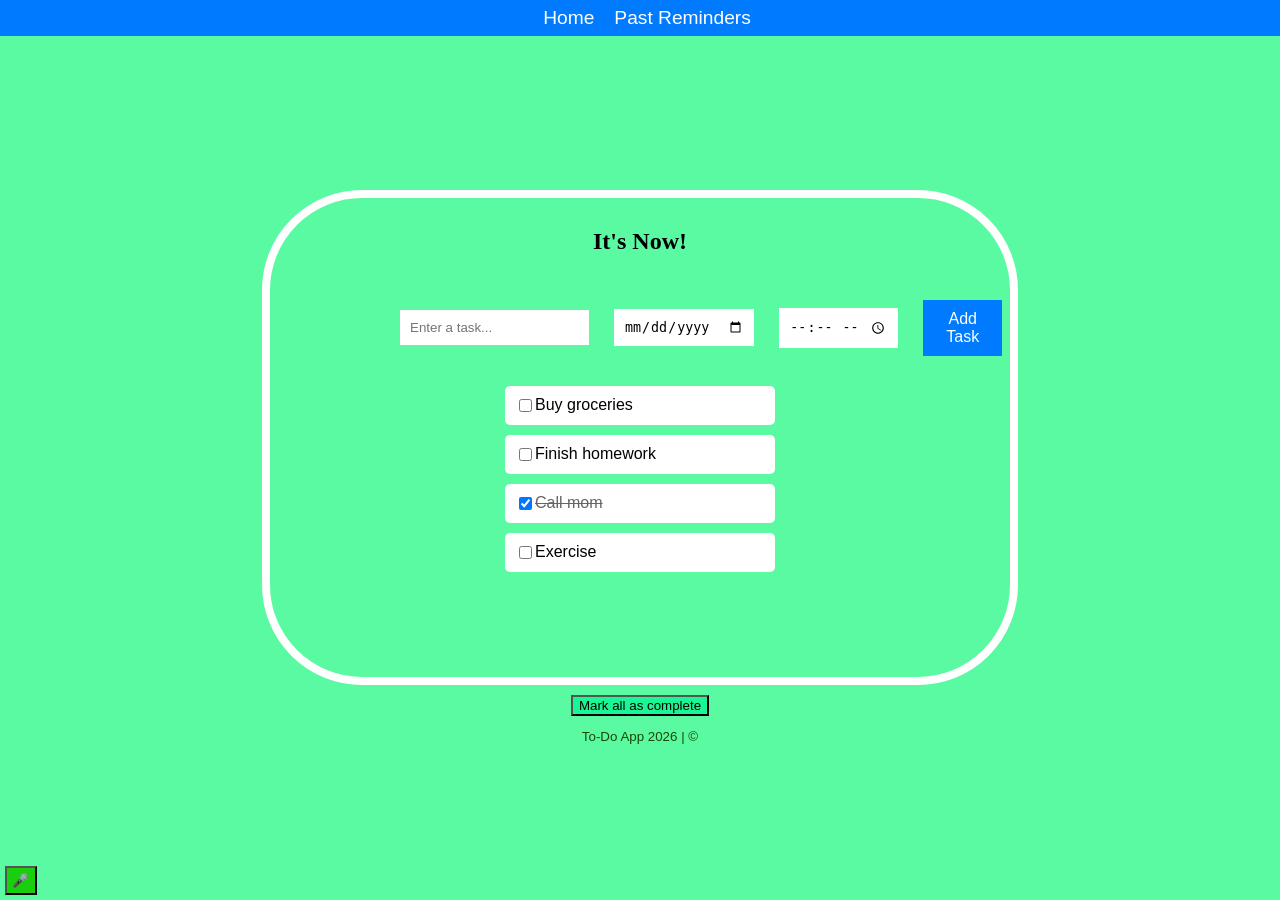
==== index.html @ e4559140 "all complete" ====
<!DOCTYPE html>
<html lang="en">
<head>
    <title>It's Now!</title>
     <link rel="stylesheet" href="style.css"> 
</head>
    
<body style="background-color: #5afaa2;">
    
<nav class="nav ul">
    <ul>
        <li><a href="index.html">Home</a></li>
        <li><a href="Past Reminders.html">Past Reminders</a></li>
    </ul>
</nav>
    
<article class="post">
    <h1 style="font-family: 'Times New Roman', Times, serif;">It's Now!</h1>
 
<div class="input-container">
    <input type="text" placeholder="Enter a task...">

    <input type="date" class="date-input">
    <input type="time" class="time-input">

    <button>Add Task</button>
</div>
 

<div class="task">
    <input type="checkbox">
            <span>Finish homework</span>
</div>
 
<div class="task">
    <input type="checkbox" checked>
            <span>Call mom </span>
</div>
 
<div class="task">
    <input type="checkbox">
            <span>Exercise</span>
</div>
 
<div class="container-speak">
    <button class="speak" style="background-color: rgb(25, 206, 12);">🎤</button>
</div>

</article>

<div id="all_complete">
    <button type="mark" style="background-color: rgb(26, 246, 147);">Mark all as complete</button>
</div>

<footer>
    <p style="color: rgb(24, 72, 2); font-size: smaller;">To-Do App 2026 | &copy;</p>
</footer>
 

<script src="app.js"></script>
</body>
</html>
---- style.css ----
body {
    font-family: Arial, sans-serif;
    max-width: 500px;
    margin: 50px auto;
    padding: 20px;
    display: flex; 
    flex-direction: column; 
    align-items: center;
}

.post{
    width: 600px;
    padding: 70px;
    padding-top: 10px;
    padding-bottom: 100px;
    margin-top: 120px;
    border: 8px  solid rgb(255, 255, 255);
    color: rgb(0, 0, 0);
    display: flex;
    flex-direction: column;
    align-items: center;
    border-radius: 100px;
}
 
nav ul{
    position: fixed;
    background-color: #007bff;
    padding: 7px;
    display: flex;
    justify-content: center;
    gap: 20px;
    margin-top: 0px;
    color: rgb(255, 255, 255);
    font-size: larger;
    flex-direction: row;
    position: fixed;
    top: 0;
    left: 0;
    width: 100%;
}
 
nav a:hover {
    color: white;
    background-color: rgb(12, 15, 148);
    transform: scale(1.05);
}
 
a{
    text-decoration: none;
    color: inherit;
    justify-content: flex-start;
}

nav li {
    list-style: none;
}
 
.input-container {
    display: flex;
    justify-content: space-between;
    align-items: center;
    width: 80%;
    gap: 10px;
    margin: 15px;
    padding:10px;      
}

.input-container input {
    flex: 1;
    margin-right: 15px;
    padding: 10px;
    border: 0px solid #ccc;
}
 
.input-container button{
    padding: 10px 23px;
    background: #007bff;
    color: rgb(255, 255, 255);
    border: none;
    cursor: pointer;
    font-size: 16px;
}      
 
button:hover {
    background: #a1b4c6;
}
 
.container{
    position: absolute;
    align-items: center;
}
 
 
.button{
   position: absolute;
    bottom: 5px;  
}
 
.container-speak{
    margin-top: 50px;
    position: fixed;
    bottom: 5px;
    left: 5px;
}

.speak {
    padding: 25%;
}

.task {
    padding: 10px;
    background: rgb(255, 255, 255);
    margin: 5px 0;
    border-radius: 5px;
    display: flex;
    align-items: center;
    width: 250px;  
}
.task input {
    opacity: 1;

}

#all_complete{
    margin-top: 10px;
}
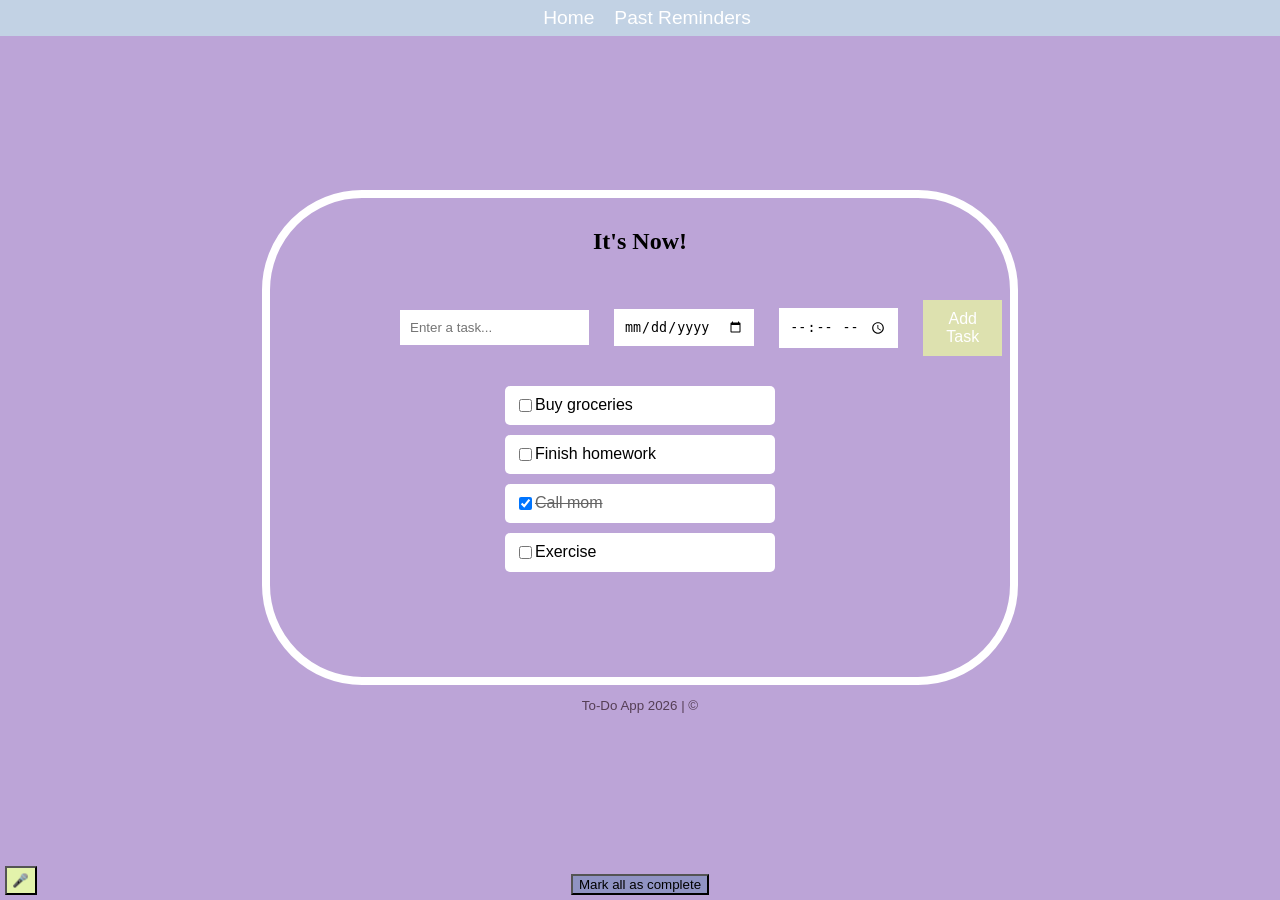
==== commit 9baf38e1: "commit commit" ====
--- a/index.html
+++ b/index.html
@@ -5,7 +5,7 @@
      <link rel="stylesheet" href="style.css"> 
 </head>
     
-<body style="background-color: #5afaa2;">
+<body style="background-color: #bca4d7;">
     
 <nav class="nav ul">
     <ul>
@@ -16,6 +16,11 @@
     
 <article class="post">
     <h1 style="font-family: 'Times New Roman', Times, serif;">It's Now!</h1>
+
+    
+<div class="button">
+    <button type="mark" style="background-color: rgb(144, 147, 195);">Mark all as complete</button>
+</div>
  
 <div class="input-container">
     <input type="text" placeholder="Enter a task...">
@@ -43,17 +48,14 @@
 </div>
  
 <div class="container-speak">
-    <button class="speak" style="background-color: rgb(25, 206, 12);">🎤</button>
+    <button class="speak" style="background-color: rgb(227, 243, 171);">🎤</button>
 </div>
 
 </article>
 
-<div id="all_complete">
-    <button type="mark" style="background-color: rgb(26, 246, 147);">Mark all as complete</button>
-</div>
 
 <footer>
-    <p style="color: rgb(24, 72, 2); font-size: smaller;">To-Do App 2026 | &copy;</p>
+    <p style="color: rgb(85, 62, 85); font-size: smaller;">To-Do App 2026 | &copy;</p>
 </footer>
  
 
--- a/style.css
+++ b/style.css
@@ -24,7 +24,7 @@
  
 nav ul{
     position: fixed;
-    background-color: #007bff;
+    background-color: #c2d2e4;
     padding: 7px;
     display: flex;
     justify-content: center;
@@ -41,7 +41,7 @@
  
 nav a:hover {
     color: white;
-    background-color: rgb(12, 15, 148);
+    background-color: rgb(197, 197, 237);
     transform: scale(1.05);
 }
  
@@ -74,7 +74,7 @@
  
 .input-container button{
     padding: 10px 23px;
-    background: #007bff;
+    background: #dde1af;
     color: rgb(255, 255, 255);
     border: none;
     cursor: pointer;
@@ -82,7 +82,7 @@
 }      
  
 button:hover {
-    background: #a1b4c6;
+    background: #7e93a5;
 }
  
 .container{
@@ -121,8 +121,4 @@
 
 }
 
-#all_complete{
-    margin-top: 10px;
-}
 
-
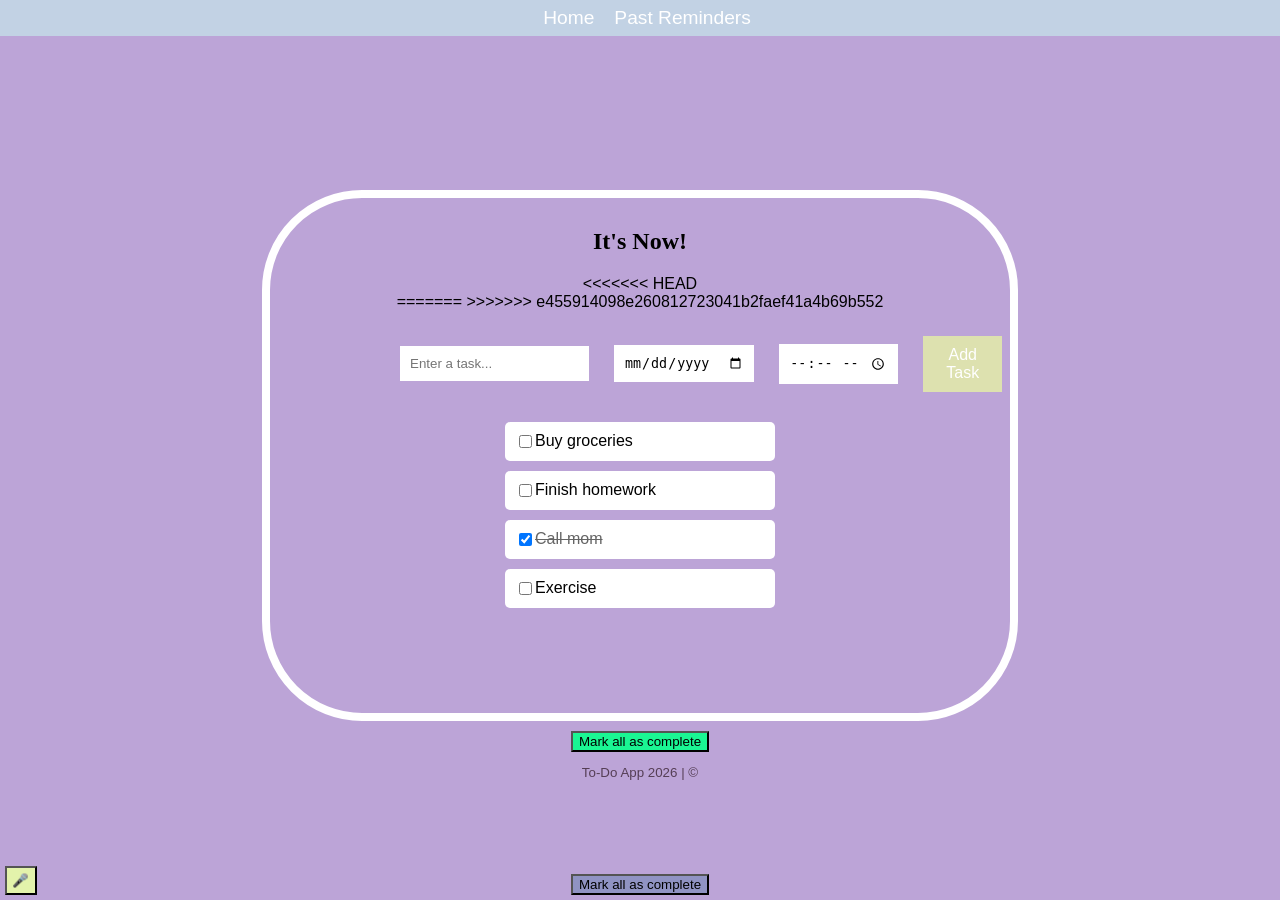
==== commit 93f43be9: "commit commit" ====
--- a/index.html
+++ b/index.html
@@ -16,11 +16,14 @@
     
 <article class="post">
     <h1 style="font-family: 'Times New Roman', Times, serif;">It's Now!</h1>
+<<<<<<< HEAD
 
     
 <div class="button">
     <button type="mark" style="background-color: rgb(144, 147, 195);">Mark all as complete</button>
 </div>
+=======
+>>>>>>> e455914098e260812723041b2faef41a4b69b552
  
 <div class="input-container">
     <input type="text" placeholder="Enter a task...">
@@ -53,6 +56,9 @@
 
 </article>
 
+<div id="all_complete">
+    <button type="mark" style="background-color: rgb(26, 246, 147);">Mark all as complete</button>
+</div>
 
 <footer>
     <p style="color: rgb(85, 62, 85); font-size: smaller;">To-Do App 2026 | &copy;</p>
--- a/style.css
+++ b/style.css
@@ -121,4 +121,8 @@
 
 }
 
+#all_complete{
+    margin-top: 10px;
+}
 
+
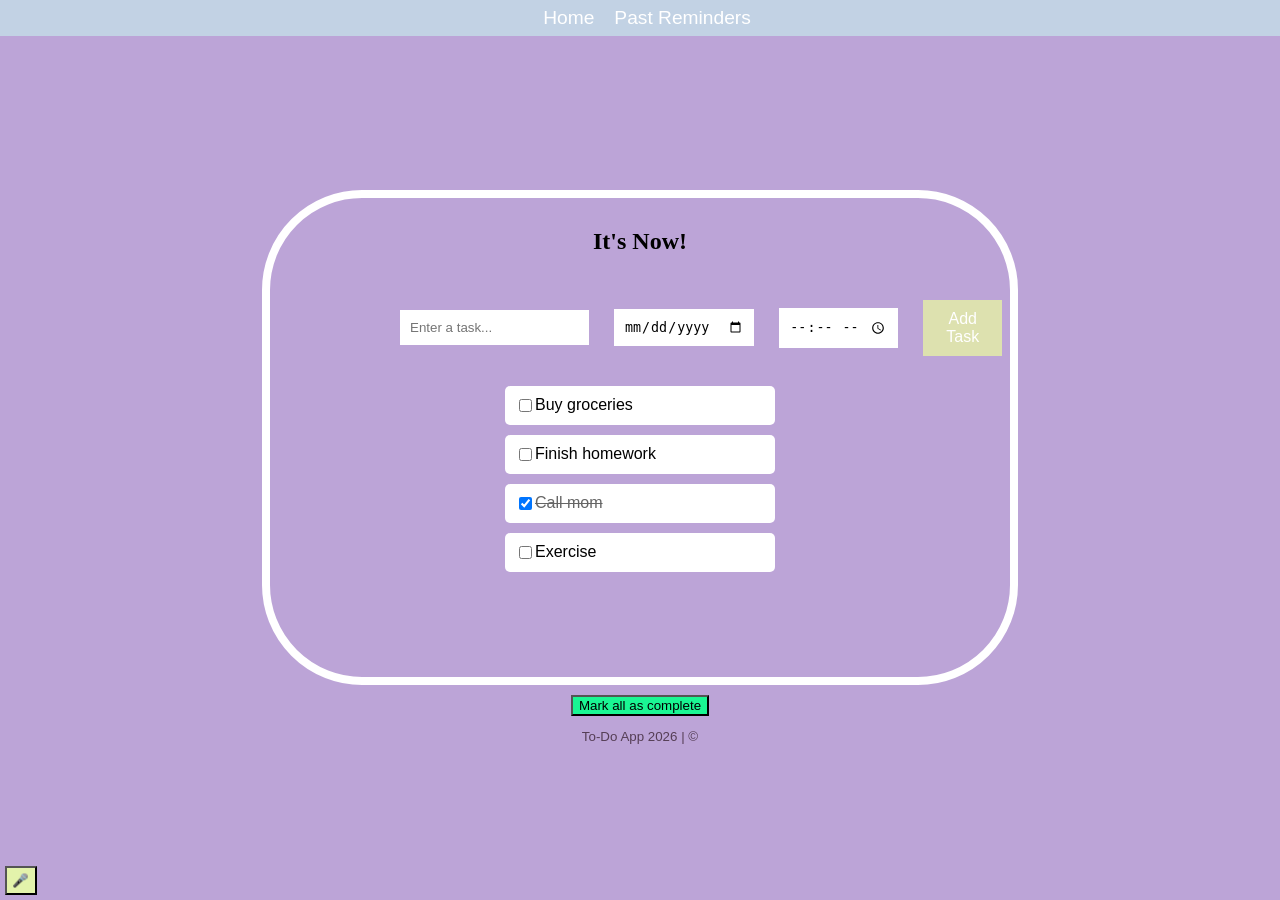
==== commit 814465dd: "reminders" ====
--- a/index.html
+++ b/index.html
@@ -16,14 +16,7 @@
     
 <article class="post">
     <h1 style="font-family: 'Times New Roman', Times, serif;">It's Now!</h1>
-<<<<<<< HEAD
 
-    
-<div class="button">
-    <button type="mark" style="background-color: rgb(144, 147, 195);">Mark all as complete</button>
-</div>
-=======
->>>>>>> e455914098e260812723041b2faef41a4b69b552
  
 <div class="input-container">
     <input type="text" placeholder="Enter a task...">
@@ -37,17 +30,17 @@
 
 <div class="task">
     <input type="checkbox">
-            <span>Finish homework</span>
+            <span></span>
 </div>
  
 <div class="task">
     <input type="checkbox" checked>
-            <span>Call mom </span>
+            <span></span>
 </div>
  
 <div class="task">
     <input type="checkbox">
-            <span>Exercise</span>
+            <span></span>
 </div>
  
 <div class="container-speak">
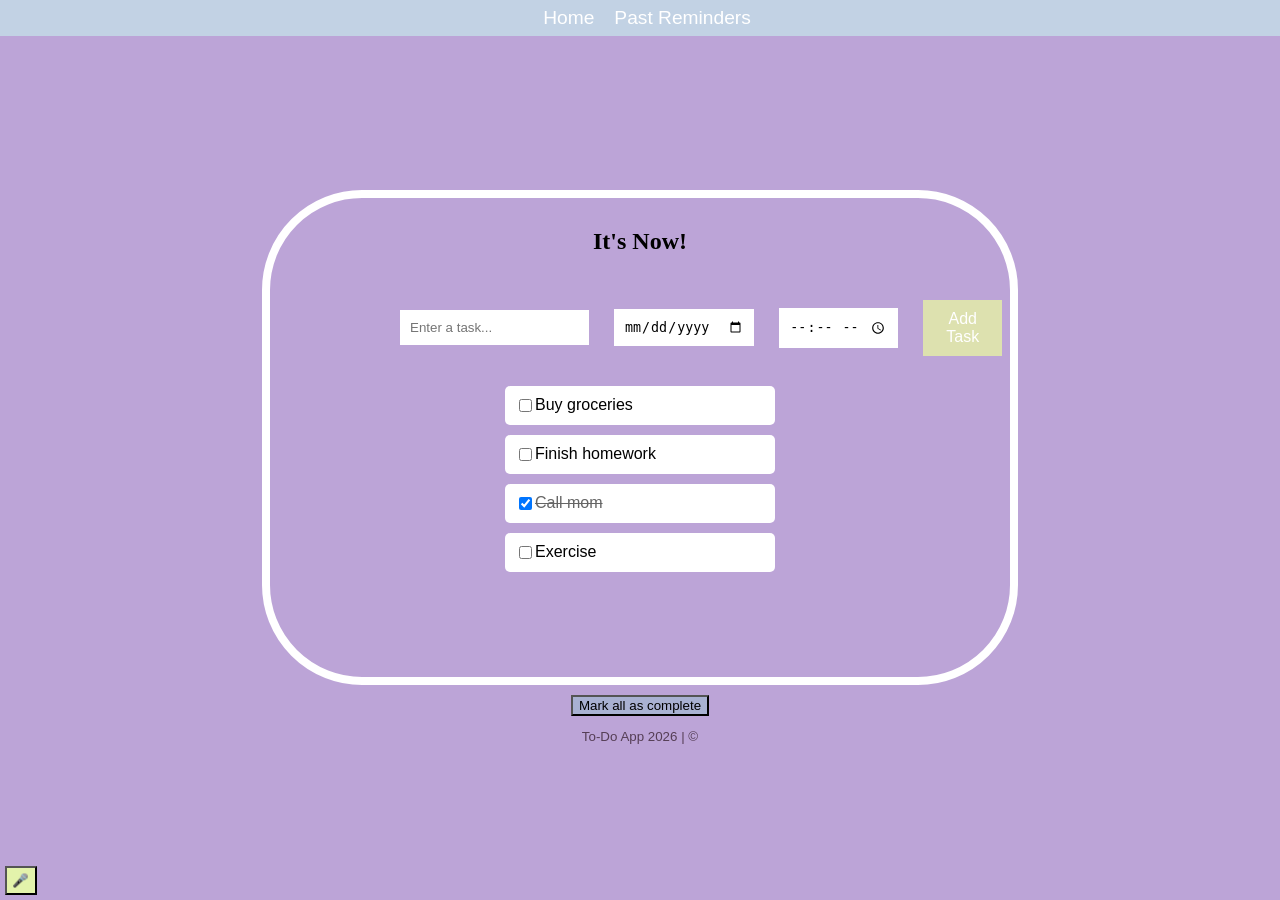
==== commit 1002653f: "commit" ====
--- a/index.html
+++ b/index.html
@@ -50,7 +50,7 @@
 </article>
 
 <div id="all_complete">
-    <button type="mark" style="background-color: rgb(26, 246, 147);">Mark all as complete</button>
+    <button type="mark" style="background-color: rgb(169, 177, 210);">Mark all as complete</button>
 </div>
 
 <footer>
--- a/style.css
+++ b/style.css
@@ -123,6 +123,7 @@
 
 #all_complete{
     margin-top: 10px;
+    
 }
 
 
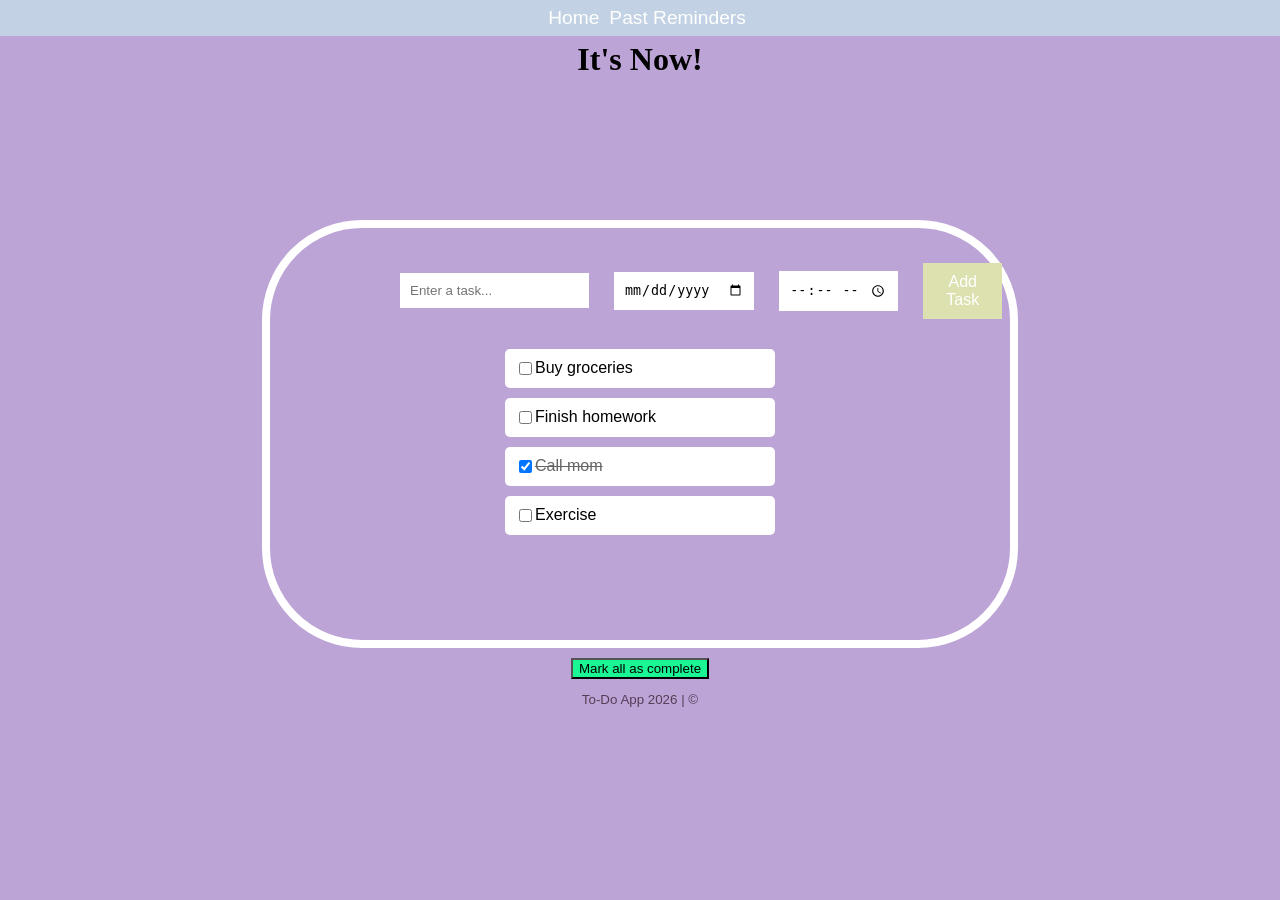
==== commit d997d366: "push" ====
--- a/index.html
+++ b/index.html
@@ -13,11 +13,11 @@
         <li><a href="Past Reminders.html">Past Reminders</a></li>
     </ul>
 </nav>
+
+<h1 style="font-family: 'Times New Roman', Times, serif;">It's Now!</h1>
     
 <article class="post">
-    <h1 style="font-family: 'Times New Roman', Times, serif;">It's Now!</h1>
 
- 
 <div class="input-container">
     <input type="text" placeholder="Enter a task...">
 
@@ -43,14 +43,11 @@
             <span></span>
 </div>
  
-<div class="container-speak">
-    <button class="speak" style="background-color: rgb(227, 243, 171);">🎤</button>
-</div>
 
 </article>
 
 <div id="all_complete">
-    <button type="mark" style="background-color: rgb(169, 177, 210);">Mark all as complete</button>
+    <button type="mark" style="background-color: rgb(26, 246, 147);">Mark all as complete</button>
 </div>
 
 <footer>
--- a/style.css
+++ b/style.css
@@ -1,7 +1,7 @@
 body {
     font-family: Arial, sans-serif;
     max-width: 500px;
-    margin: 50px auto;
+    margin: 0px auto;
     padding: 20px;
     display: flex; 
     flex-direction: column; 
@@ -28,15 +28,14 @@
     padding: 7px;
     display: flex;
     justify-content: center;
-    gap: 20px;
+    gap: 10px;
     margin-top: 0px;
     color: rgb(255, 255, 255);
     font-size: larger;
     flex-direction: row;
-    position: fixed;
     top: 0;
     left: 0;
-    width: 100%;
+    min-width:100%;
 }
  
 nav a:hover {
@@ -116,14 +115,13 @@
     align-items: center;
     width: 250px;  
 }
+
 .task input {
     opacity: 1;
-
 }
 
 #all_complete{
     margin-top: 10px;
-    
 }
 
 
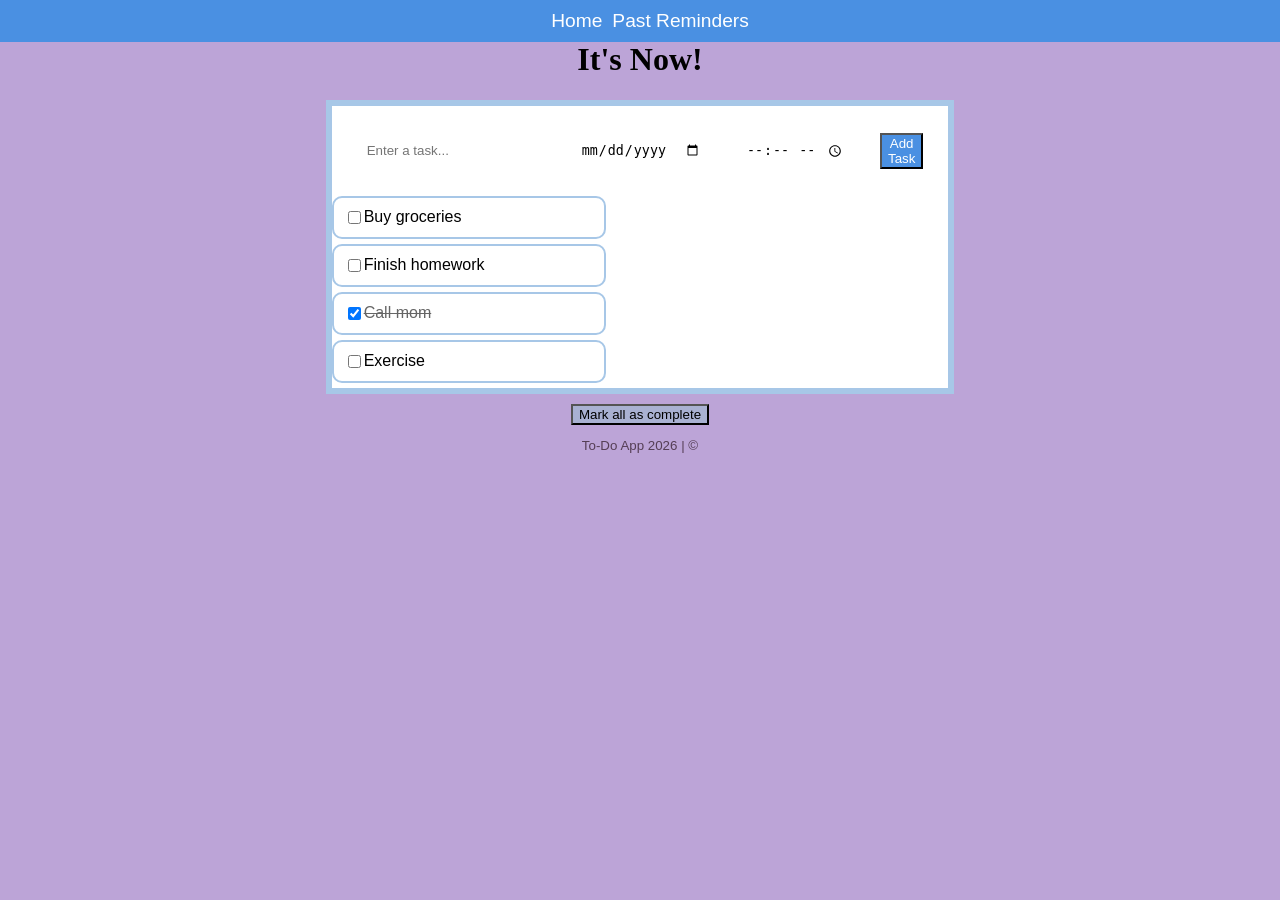
==== commit fb71c834: "Merge branch 'main' of https://github.com/esmeralda9th/techfestt" ====
--- a/index.html
+++ b/index.html
@@ -47,7 +47,7 @@
 </article>
 
 <div id="all_complete">
-    <button type="mark" style="background-color: rgb(26, 246, 147);">Mark all as complete</button>
+    <button type="mark" style="background-color: rgb(169, 177, 210);">Mark all as complete</button>
 </div>
 
 <footer>
--- a/style.css
+++ b/style.css
@@ -9,23 +9,14 @@
 }
 
 .post{
-    width: 600px;
-    padding: 70px;
-    padding-top: 10px;
-    padding-bottom: 100px;
-    margin-top: 120px;
-    border: 8px  solid rgb(255, 255, 255);
-    color: rgb(0, 0, 0);
-    display: flex;
-    flex-direction: column;
-    align-items: center;
-    border-radius: 100px;
+    border: 6px solid #A7C7E7;
+    background: white;
 }
  
 nav ul{
     position: fixed;
-    background-color: #c2d2e4;
-    padding: 7px;
+    background-color: #4A90E2;
+    padding: 10px;
     display: flex;
     justify-content: center;
     gap: 10px;
@@ -39,9 +30,10 @@
 }
  
 nav a:hover {
+    background-color: #A7C7E7;
     color: white;
-    background-color: rgb(197, 197, 237);
-    transform: scale(1.05);
+    border-radius: 8px;
+    padding: 5px 10px;
 }
  
 a{
@@ -72,16 +64,12 @@
 }
  
 .input-container button{
-    padding: 10px 23px;
-    background: #dde1af;
-    color: rgb(255, 255, 255);
-    border: none;
-    cursor: pointer;
-    font-size: 16px;
-}      
+    background: #4A90E2;
+    color: white;
+}
  
 button:hover {
-    background: #7e93a5;
+    background: #A7C7E7;
 }
  
 .container{
@@ -108,12 +96,13 @@
 
 .task {
     padding: 10px;
-    background: rgb(255, 255, 255);
+    background: #FFFFFF;
     margin: 5px 0;
-    border-radius: 5px;
+    border-radius: 10px;
+    border: 2px solid #A7C7E7;
     display: flex;
     align-items: center;
-    width: 250px;  
+    width: 250px;
 }
 
 .task input {
@@ -122,6 +111,9 @@
 
 #all_complete{
     margin-top: 10px;
+
 }
 
-
+body {
+    background-color: #F5F9FF;
+}
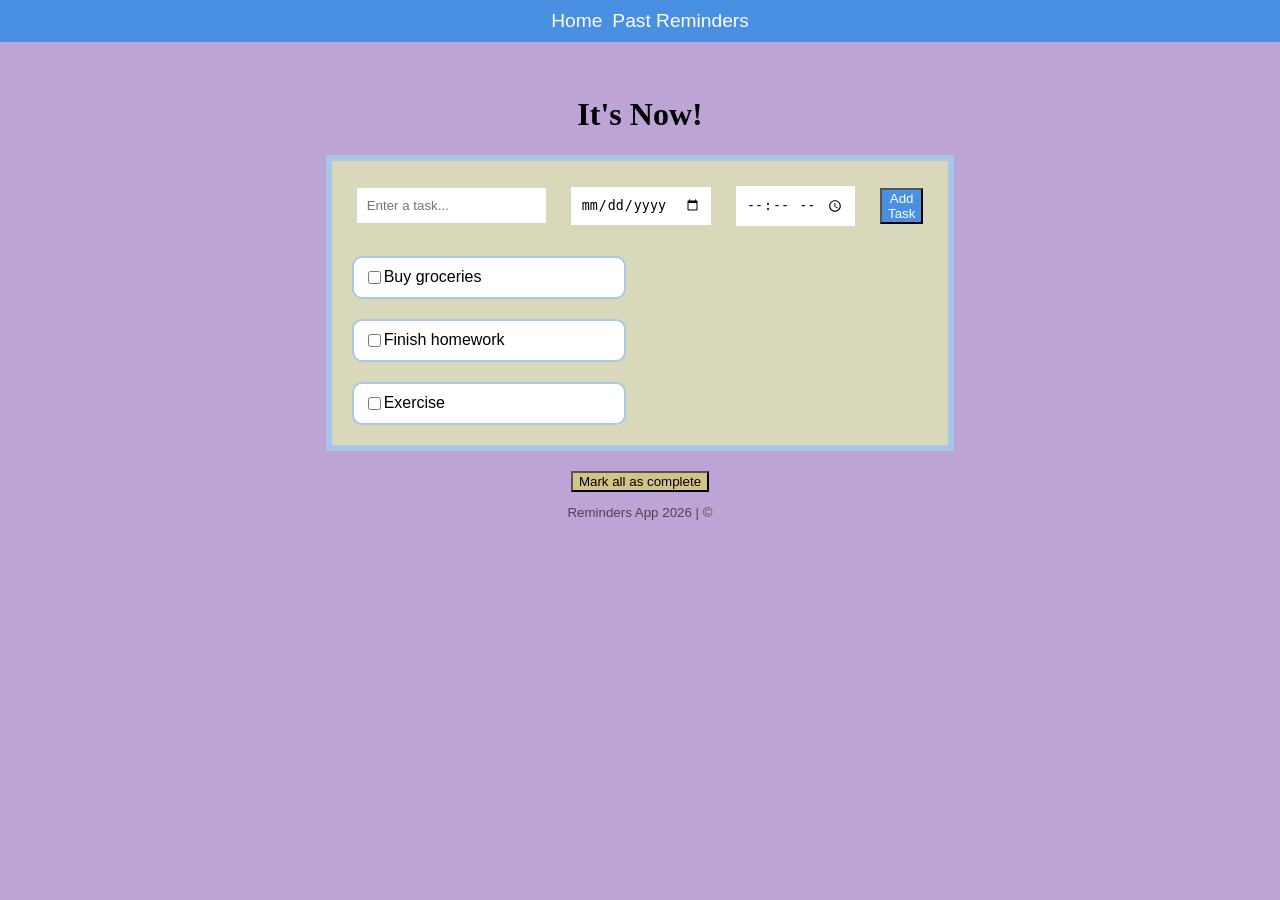
==== commit 0cfd2bac: "complete button" ====
--- a/index.html
+++ b/index.html
@@ -42,16 +42,17 @@
     <input type="checkbox">
             <span></span>
 </div>
- 
-
 </article>
 
 <div id="all_complete">
-    <button type="mark" style="background-color: rgb(169, 177, 210);">Mark all as complete</button>
-</div>
+    <button style="background-color: #d2c486;">
+        Mark all as complete
+    </button>
+</div> 
+
 
 <footer>
-    <p style="color: rgb(85, 62, 85); font-size: smaller;">To-Do App 2026 | &copy;</p>
+    <p style="color: rgb(85, 62, 85); font-size: smaller;">Reminders App 2026 | &copy;</p>
 </footer>
  
 
--- a/style.css
+++ b/style.css
@@ -1,7 +1,7 @@
 body {
     font-family: Arial, sans-serif;
     max-width: 500px;
-    margin: 0px auto;
+    margin: 55px auto;
     padding: 20px;
     display: flex; 
     flex-direction: column; 
@@ -10,7 +10,7 @@
 
 .post{
     border: 6px solid #A7C7E7;
-    background: white;
+    background: rgba(224, 228, 181, 0.815);
 }
  
 nav ul{
@@ -80,24 +80,14 @@
  
 .button{
    position: absolute;
-    bottom: 5px;  
+    bottom: 100px;  
 }
  
-.container-speak{
-    margin-top: 50px;
-    position: fixed;
-    bottom: 5px;
-    left: 5px;
-}
-
-.speak {
-    padding: 25%;
-}
 
 .task {
     padding: 10px;
     background: #FFFFFF;
-    margin: 5px 0;
+    margin: 20px;
     border-radius: 10px;
     border: 2px solid #A7C7E7;
     display: flex;
@@ -110,8 +100,7 @@
 }
 
 #all_complete{
-    margin-top: 10px;
-
+    margin-top: 20px;
 }
 
 body {
